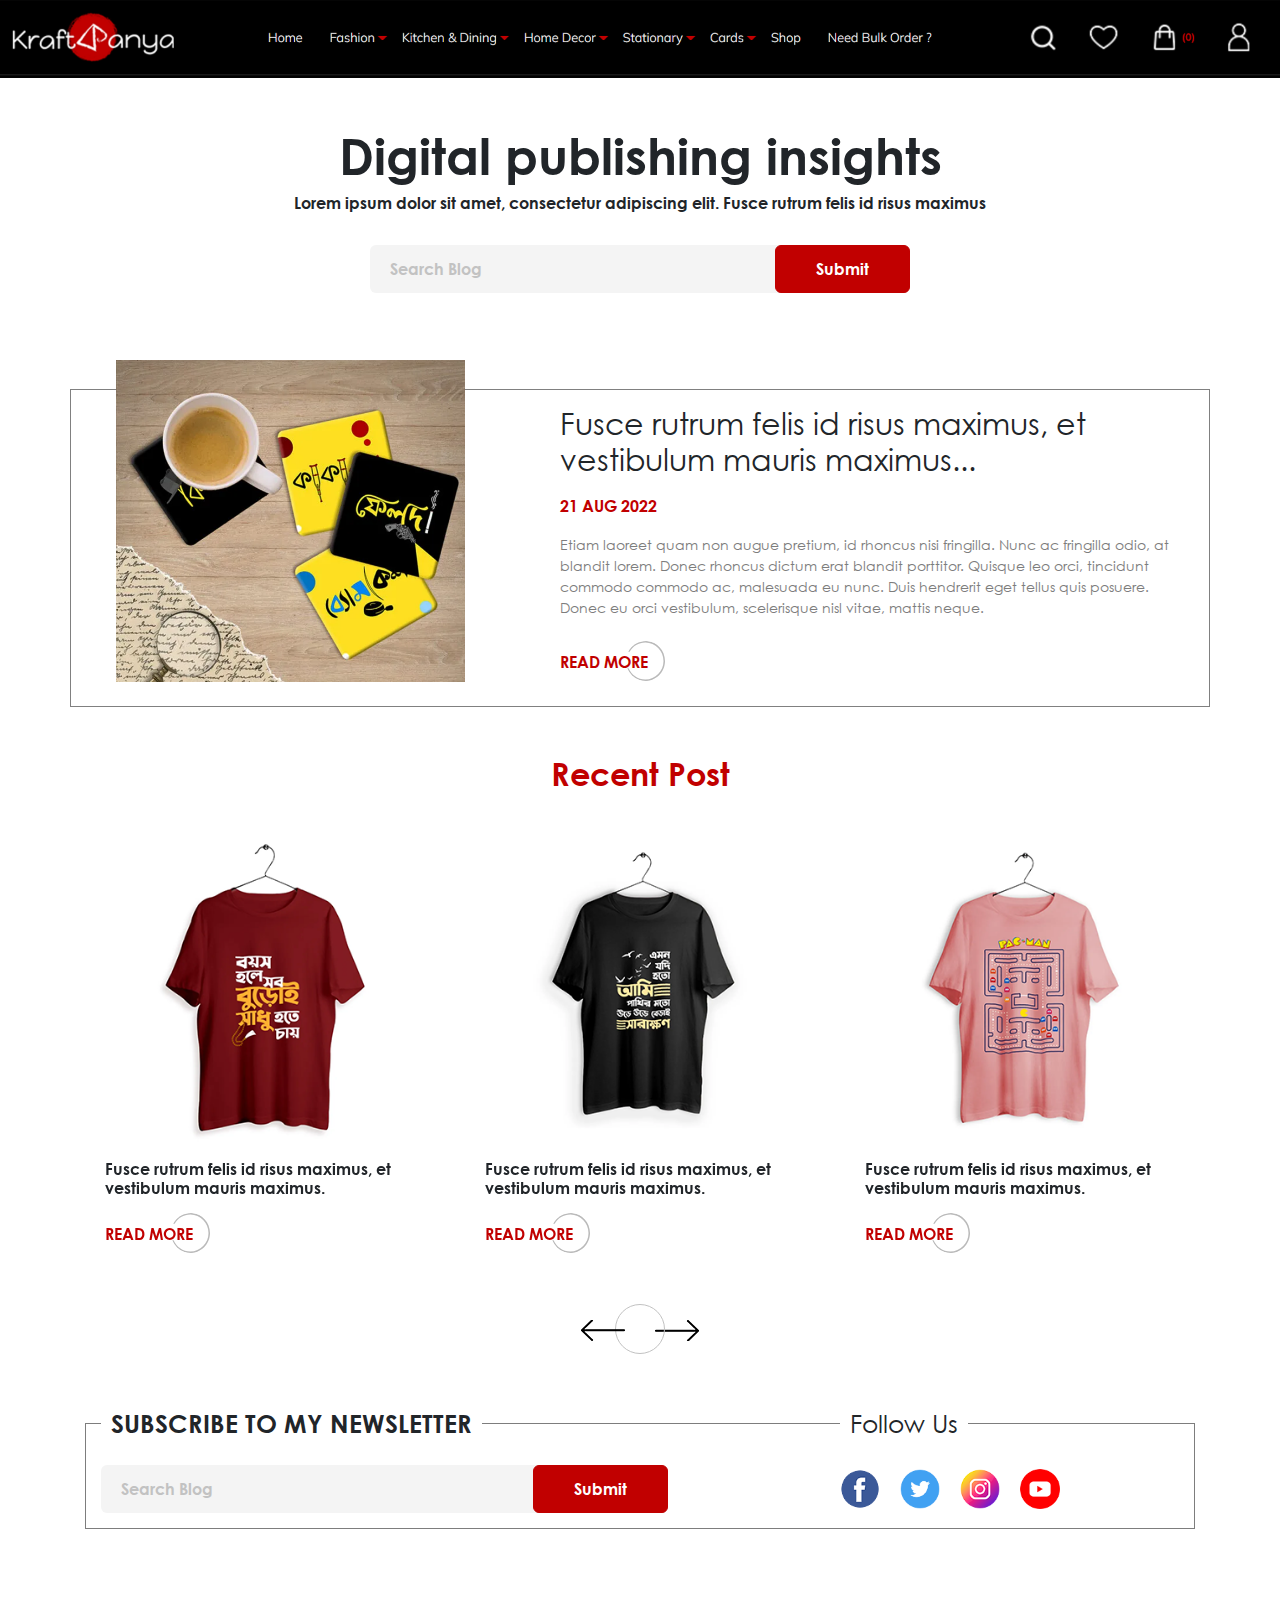
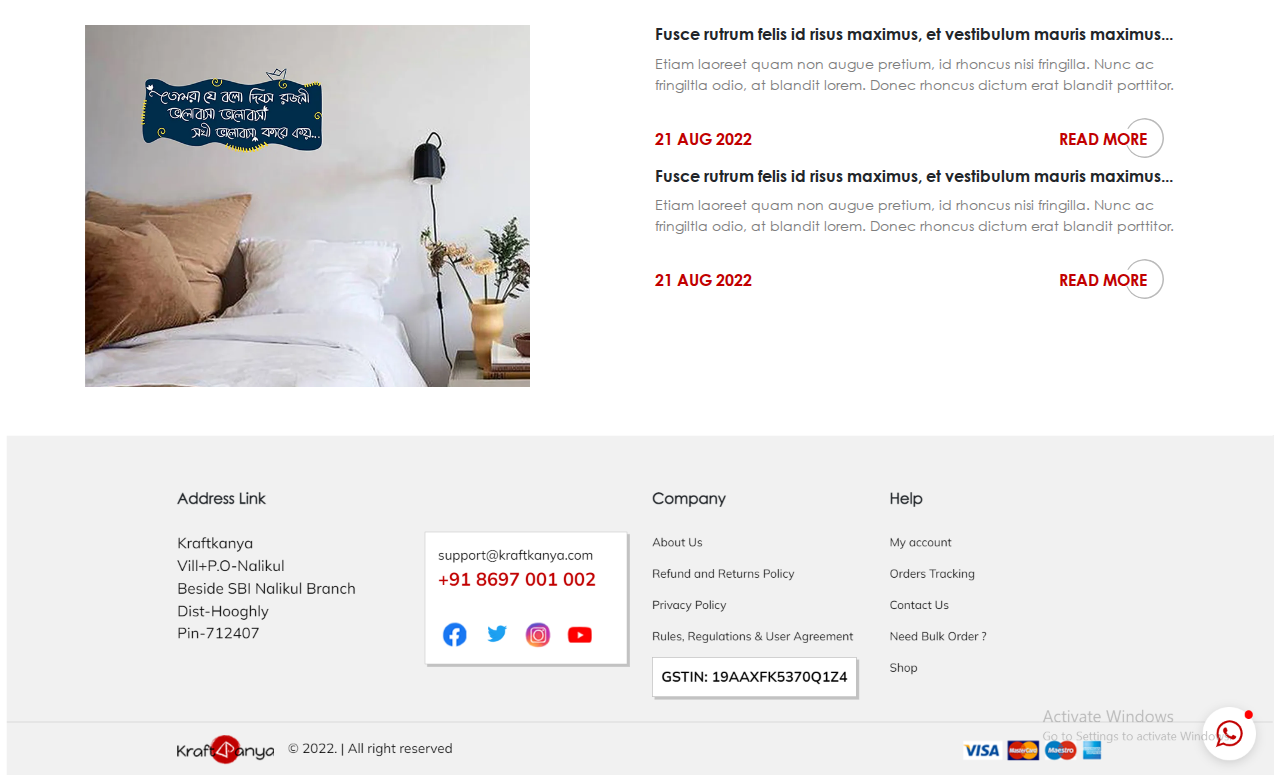
==== job-details.html @ a917bd7d "blog list page done" ====
<!DOCTYPE html>
<html lang="en">

<head>
    <meta charset="UTF-8">
    <meta http-equiv="X-UA-Compatible" content="IE=edge">
    <meta name="viewport" content="width=device-width, initial-scale=1.0">
    <link rel="stylesheet" href="https://cdn.jsdelivr.net/npm/bootstrap@4.6.2/dist/css/bootstrap.min.css">
    <link rel="stylesheet" href="./css/owl.carousel.css">
    <link rel="stylesheet" href="./css/style.css">
    <title>Kraft Kanya</title>
</head>

<body>
    <header>
        <nav>
            <img src="./images/kraftkanya-nav.png" class="img-fluid" alt="">
        </nav>
    </header>
    <section class="insights">
        <div class="container">
            <div class="digital-insights">
                <h1>Digital publishing insights</h1>
                <h6>Lorem ipsum dolor sit amet, consectetur adipiscing elit. Fusce rutrum felis id risus maximus</h6>
            </div>
            <div class="row justify-content-center">
                <div class="col-lg-6 d-flex justify-content-center">
                    <form action="" class="search-blog">
                        <input type="text" placeholder="Search Blog" class="search-blog-input">
                        <button type="submit" class="search-blog-submit">Submit</button>
                    </form>
                </div>
            </div>
        </div>
    </section>
    <section class="feature-blog">
        <div class="container">
            <div class="row justify-content-between bordered-row">
                <div class="col-lg-4">
                    <div class="feature-blog-img">
                        <img src="./images/blog-img1.png" class="img-fluid" alt="">

                    </div>
                </div>
                <div class="col-lg-7">
                    <div class="feature-blog-text">
                        <h3>Fusce rutrum felis id risus maximus, et vestibulum mauris maximus...</h3>
                        <span class="date">21 Aug 2022</span>
                        <p>
                            Etiam laoreet quam non augue pretium, id rhoncus nisi fringilla. Nunc ac fringilla odio, at
                            blandit lorem. Donec rhoncus dictum erat blandit porttitor. Quisque leo orci, tincidunt
                            commodo commodo ac, malesuada eu nunc. Duis hendrerit eget tellus quis posuere. Donec eu
                            orci vestibulum, scelerisque nisl vitae, mattis neque.
                        </p>
                        <a href="" class="read-more">Read More</a>
                    </div>
                </div>
            </div>
        </div>
    </section>

    <section class="recent-post">
        <div class="container">
            <h2>Recent Post</h2>
            <div class="owl-theme owl-carousel" id="recent-post">
                <div class="item">
                    <div class="post-card">
                        <div class="post-img-container">
                            <img src="./images/blog-img2.png" class="img-fluid" alt="">
                        </div>
                        <h6>Fusce rutrum felis id risus maximus, et vestibulum mauris maximus.</h6>
                        <a href="" class="read-more">Read More</a>
                    </div>
                </div>
                <div class="item">
                    <div class="post-card">
                        <div class="post-img-container">
                            <img src="./images/blog-img3.png" class="img-fluid" alt="">
                        </div>
                        <h6>Fusce rutrum felis id risus maximus, et vestibulum mauris maximus.</h6>
                        <a href="" class="read-more">Read More</a>
                    </div>
                </div>
                <div class="item">
                    <div class="post-card">
                        <div class="post-img-container">
                            <img src="./images/blog-img4.png" class="img-fluid" alt="">
                        </div>
                        <h6>Fusce rutrum felis id risus maximus, et vestibulum mauris maximus.</h6>
                        <a href="" class="read-more">Read More</a>
                    </div>
                </div>
            </div>

        </div>
    </section>

    <section class="newsletter">
        <div class="container">
            <fieldset>
                <legend>Subscribe to my Newsletter</legend>
                <div class="row">
                    <div class="col-lg-8">
                        <form action="" class="search-blog">
                            <input type="text" placeholder="Search Blog" class="search-blog-input">
                            <button type="submit" class="search-blog-submit">Submit</button>
                        </form>
                    </div>
                    <div class="col-lg-4 follow-us">
                        <h3>Follow Us</h3>
                        <ul class="follow-us-list">
                            <li>
                                <a href="">
                                    <img src="./images/facebook-icon.png" alt="">
                                </a>
                            </li>
                            <li>
                                <a href="">
                                    <img src="./images/twitter-icon.png" alt="">
                                </a>
                            </li>
                            <li>
                                <a href="">
                                    <img src="./images/instagram-icon.png" alt="">
                                </a>
                            </li>
                            <li>
                                <a href="">
                                    <img src="./images/youtube-icon.png" alt="">
                                </a>
                            </li>
                        </ul>
                    </div>
                </div>
            </fieldset>

        </div>
    </section>

    <section class="other-blogs">
        <div class="container">
            <div class="row justify-content-between">
                <div class="col-lg-5">
                    <div class="blog-img-container">
                        <img src="./images/blog-img5.png" class="img-fluid" alt="">
                    </div>
                </div>
                <div class="col-lg-6">
                    <ul>
                        <li>
                            <h6>Fusce rutrum felis id risus maximus, et vestibulum mauris maximus...</h6>
                            <p>
                                Etiam laoreet quam non augue pretium, id rhoncus nisi fringilla.
                                Nunc ac fringiltla odio, at blandit lorem. Donec rhoncus dictum erat blandit porttitor.
                            </p>
                            <div class="d-flex justify-content-between align-items-center">
                                <span class="date">21 Aug 2022</span>
                                <a href="" class="read-more">Read More</a>
                            </div>
                        </li>
                        <li>
                            <h6>Fusce rutrum felis id risus maximus, et vestibulum mauris maximus...</h6>
                            <p>
                                Etiam laoreet quam non augue pretium, id rhoncus nisi fringilla.
                                Nunc ac fringiltla odio, at blandit lorem. Donec rhoncus dictum erat blandit porttitor.
                            </p>
                            <div class="d-flex justify-content-between align-items-center">
                                <span class="date">21 Aug 2022</span>
                                <a href="" class="read-more">Read More</a>
                            </div>
                        </li>
                    </ul>
                </div>
            </div>
        </div>

    </section>
    <footer>
        <img src="./images/kraftkanya-footer.png" class="img-fluid" alt="">
    </footer>

    <script src="https://cdn.jsdelivr.net/npm/bootstrap@4.6.2/dist/js/bootstrap.bundle.min.js"></script>
    <script src="./js/jquery-1.12.3.min.js"></script>
    <script src="./js/owl.carousel.js"></script>
    <script src="./js/index.js"></script>
</body>

</html>
---- css/style.css ----
/* @import url('../fonts/stylesheet.css'); */
@font-face {
  font-family: 'Century Gothic';
  src: url("../fonts/CenturyGothic.eot");
  src: url("../fonts/CenturyGothic.eot?#iefix") format("embedded-opentype"), url("../fonts/CenturyGothic.woff2") format("woff2"), url("../fonts/CenturyGothic.woff") format("woff"), url("../fonts/CenturyGothic.ttf") format("truetype");
  font-weight: normal;
  font-style: normal;
  font-display: swap;
}

@font-face {
  font-family: 'Century Gothic';
  src: url("../fonts/CenturyGothic-Bold.eot");
  src: url("../fonts/CenturyGothic-Bold.eot?#iefix") format("embedded-opentype"), url("../fonts/CenturyGothic-Bold.woff2") format("woff2"), url("../fonts/CenturyGothic-Bold.woff") format("woff"), url("../fonts/CenturyGothic-Bold.ttf") format("truetype");
  font-weight: bold;
  font-style: normal;
  font-display: swap;
}

body {
  margin: 0;
  padding: 0;
  font-family: 'Century Gothic';
}

html {
  scroll-behavior: smooth;
}

h1,
h2,
h3,
h4,
h5,
h6,
p,
span,
button {
  font-family: 'Century Gothic';
}

h1 {
  font-size: 70px;
  font-weight: bold;
}

h3 {
  font-size: 40pt;
}

h6 {
  font-size: 30px;
  font-weight: bold;
}

p {
  font-size: 24px;
  color: #7d7d7d;
}

ul {
  margin: 0px;
  padding: 0px;
  list-style: none;
}

input::-webkit-inner-spin-button,
input::-webkit-outer-spin-button {
  -webkit-appearance: none;
  margin: 0;
}

input:focus {
  outline: none;
}

input[type=number] {
  -moz-appearance: textfield;
  -webkit-appearance: textfield;
}

.insights, .feature-blog, .newsletter, .other-blogs {
  padding: 5rem 0;
}

@media (max-width: 1440px) {
  .insights, .feature-blog, .newsletter, .other-blogs {
    padding: 3rem 0;
  }
}

.insights .digital-insights {
  padding-bottom: 2.5rem;
}

@media (max-width: 1440px) {
  .insights .digital-insights {
    padding-bottom: 1.5rem;
  }
}

.read-more {
  margin-left: -3rem;
  border-radius: 35px;
  color: #c10000;
  padding: 1rem 3rem;
  position: relative;
  font-size: 1rem;
  text-transform: uppercase;
  z-index: 0;
  font-weight: 600;
  display: inline-block;
}

.read-more::after {
  content: "";
  width: 40px;
  height: 40px;
  border-radius: 50%;
  position: absolute;
  right: 30px;
  top: 7px;
  z-index: -1;
  background: url("../images/round.svg") no-repeat center;
  -webkit-transition: 0.5s;
  transition: 0.5s;
  -webkit-transform: rotate(180deg);
  transform: rotate(180deg);
}

.read-more::before {
  content: "";
  position: absolute;
  width: 0px;
  top: 27px;
  height: 2px;
  background: #c2c2c2;
  left: 0px;
  -webkit-transition: 0.5s;
  transition: 0.5s;
  -webkit-transform: translateX(264%);
  transform: translateX(264%);
}

.read-more:hover {
  color: #000000;
  text-decoration: none;
}

.read-more:hover::before {
  width: 55px;
}

.read-more:hover::after {
  -webkit-transform: rotate(360deg);
  transform: rotate(360deg);
}

.date {
  color: #c10000;
  position: relative;
  font-size: 1rem;
  text-transform: uppercase;
  z-index: 0;
  font-weight: 600;
}

.bordered-row {
  border: 1px solid grey;
}

.insights .digital-insights {
  text-align: center;
}

.insights .digital-insights h1 {
  font-weight: bold;
}

.insights .digital-insights p {
  font-size: 16px;
  font-weight: normal;
}

.search-blog {
  height: 4rem;
  width: 100%;
  background-color: #f4f4f4;
  border-radius: 6px;
  display: -webkit-box;
  display: -ms-flexbox;
  display: flex;
  -webkit-box-pack: justify;
      -ms-flex-pack: justify;
          justify-content: space-between;
}

.search-blog .search-blog-input {
  border: none;
  background-color: transparent;
  height: 100%;
  width: 70%;
  padding: 0 20px;
}

.search-blog .search-blog-input::-webkit-input-placeholder {
  font-size: 24px;
  font-weight: bold;
  color: #c2c2c2;
}

.search-blog .search-blog-input:-ms-input-placeholder {
  font-size: 24px;
  font-weight: bold;
  color: #c2c2c2;
}

.search-blog .search-blog-input::-ms-input-placeholder {
  font-size: 24px;
  font-weight: bold;
  color: #c2c2c2;
}

.search-blog .search-blog-input::placeholder {
  font-size: 24px;
  font-weight: bold;
  color: #c2c2c2;
}

.search-blog .search-blog-submit {
  background: #c10000;
  padding: 10px 40px;
  right: 0px;
  bottom: 0px;
  color: #ffffff;
  font-size: 24px;
  font-weight: bold;
  border: 1px solid #c10000;
  border-radius: 6px;
}

.feature-blog .feature-blog-img > img {
  margin-left: 30px;
  margin-top: -30px;
}

.feature-blog .feature-blog-text h3 {
  margin-top: 1rem;
  margin-bottom: 1rem;
}

.feature-blog .feature-blog-text > .date,
.feature-blog .feature-blog-text p {
  display: block;
  margin-bottom: 1rem;
}

.feature-blog .feature-blog-text > .read-more {
  margin-bottom: 1rem;
}

.recent-post h2 {
  color: #c10000;
  font-weight: bold;
  text-align: center;
}

.recent-post .owl-carousel {
  margin-top: 30px;
  overflow: hidden;
}

.recent-post .post-card {
  padding: 10px 20px;
  margin-top: 30px;
}

.recent-post .post-card .post-img-container {
  margin-top: -30px;
  background-color: #ffffff;
}

.recent-post .post-card h6 {
  margin-top: 1rem;
}

.newsletter fieldset {
  border: 1px solid #7d7d7d;
  padding: 15px;
}

.newsletter fieldset legend {
  font-size: 35px !important;
  font-weight: bold;
  display: inline-block;
  width: auto;
  text-transform: uppercase;
  font-size: 1rem;
  padding: 0px 10px;
}

.newsletter fieldset .search-blog {
  width: 80%;
}

.newsletter .follow-us {
  margin-top: -3.5rem;
}

.newsletter .follow-us > h3 {
  font-size: 35px;
  display: inline-block;
  background-color: #ffffff;
  padding: 0px 10px;
  margin-bottom: 30px;
}

.newsletter .follow-us-list {
  display: -webkit-box;
  display: -ms-flexbox;
  display: flex;
  -webkit-box-align: center;
      -ms-flex-align: center;
          align-items: center;
}

.newsletter .follow-us-list li {
  margin-right: 20px;
}

.newsletter .follow-us-list li a img {
  height: 40px;
  width: 40px;
}

.other-blogs .blog-img-container {
  position: relative;
  height: 100%;
  width: 100%;
}

.other-blogs .blog-img-container .blog-img-desc {
  position: absolute;
  height: inherit;
  width: inherit;
  top: 0;
  left: 0;
  background: -webkit-gradient(linear, left top, left bottom, from(rgba(255, 255, 255, 0.301)), to(#0c0c0d));
  background: linear-gradient(180deg, rgba(255, 255, 255, 0.301), #0c0c0d);
  display: -webkit-box;
  display: -ms-flexbox;
  display: flex;
  -webkit-box-orient: vertical;
  -webkit-box-direction: normal;
      -ms-flex-direction: column;
          flex-direction: column;
  -webkit-box-pack: end;
      -ms-flex-pack: end;
          justify-content: end;
  -webkit-box-align: end;
      -ms-flex-align: end;
          align-items: flex-end;
  color: #ffffff;
  padding: 20px;
}

.other-blogs .other-blogs-list li {
  margin-bottom: 30px;
}

.other-blogs .other-blogs-list li p {
  margin-bottom: 0;
}

.owl-nav {
  display: -webkit-box;
  display: -ms-flexbox;
  display: flex;
  -webkit-box-pack: center;
  -ms-flex-pack: center;
  justify-content: center;
  -webkit-box-align: center;
  -ms-flex-align: center;
  align-items: center;
  margin-top: 3rem;
  position: relative;
  margin-bottom: 1rem;
}

.owl-nav:before {
  content: "";
  width: 50px;
  height: 50px;
  border-radius: 50%;
  border: 1px solid #c2c2c2;
  left: 0px;
  right: 0px;
  margin: 0 auto;
  position: absolute;
  top: -16px;
}

.owl-nav .owl-prev,
.owl-nav .owl-next {
  background: url("../images/arrow.png") no-repeat center;
  width: 44px;
  height: 21px;
  text-indent: -99999px;
}

.owl-nav .owl-prev {
  -webkit-transform: rotate(180deg);
  transform: rotate(180deg);
  margin-right: 15px;
}

.owl-nav .owl-next {
  margin-left: 15px;
}

@media (max-width: 1440px) {
  h1 {
    font-size: 50px;
  }
  h3 {
    font-size: 30px;
  }
  h6 {
    font-size: 16px;
  }
  p {
    font-size: 14px;
  }
  .search-blog {
    height: 3rem;
  }
  .search-blog .search-blog-input::-webkit-input-placeholder,
  .search-blog .search-blog-submit {
    font-size: 16px;
  }
  .search-blog .search-blog-input:-ms-input-placeholder,
  .search-blog .search-blog-submit {
    font-size: 16px;
  }
  .search-blog .search-blog-input::-ms-input-placeholder,
  .search-blog .search-blog-submit {
    font-size: 16px;
  }
  .search-blog .search-blog-input::placeholder,
  .search-blog .search-blog-submit {
    font-size: 16px;
  }
  .newsletter fieldset legend {
    font-size: 25px !important;
  }
  .newsletter .follow-us > h3 {
    font-size: 25px;
  }
}

@media (max-width: 991.91px) {
  .feature-blog .feature-blog-img > img {
    margin-left: auto;
    margin-top: 0;
  }
  .newsletter .follow-us {
    margin-top: 2.5rem;
  }
  .newsletter fieldset .search-blog {
    width: 100%;
  }
  .newsletter .follow-us > h3 {
    margin-bottom: 1rem;
  }
}

@media only screen and (max-width: 480px) {
  h1 {
    font-size: 40px;
  }
  .read-more {
    font-size: 13px;
    margin-top: 0rem;
    padding: 1rem 1.5rem;
  }
  .read-more:after {
    right: 10px;
    opacity: 0.5;
  }
  .read-more:before {
    -webkit-transform: translateX(204%);
    transform: translateX(204%);
    width: 50px;
  }
}
/*# sourceMappingURL=style.css.map */
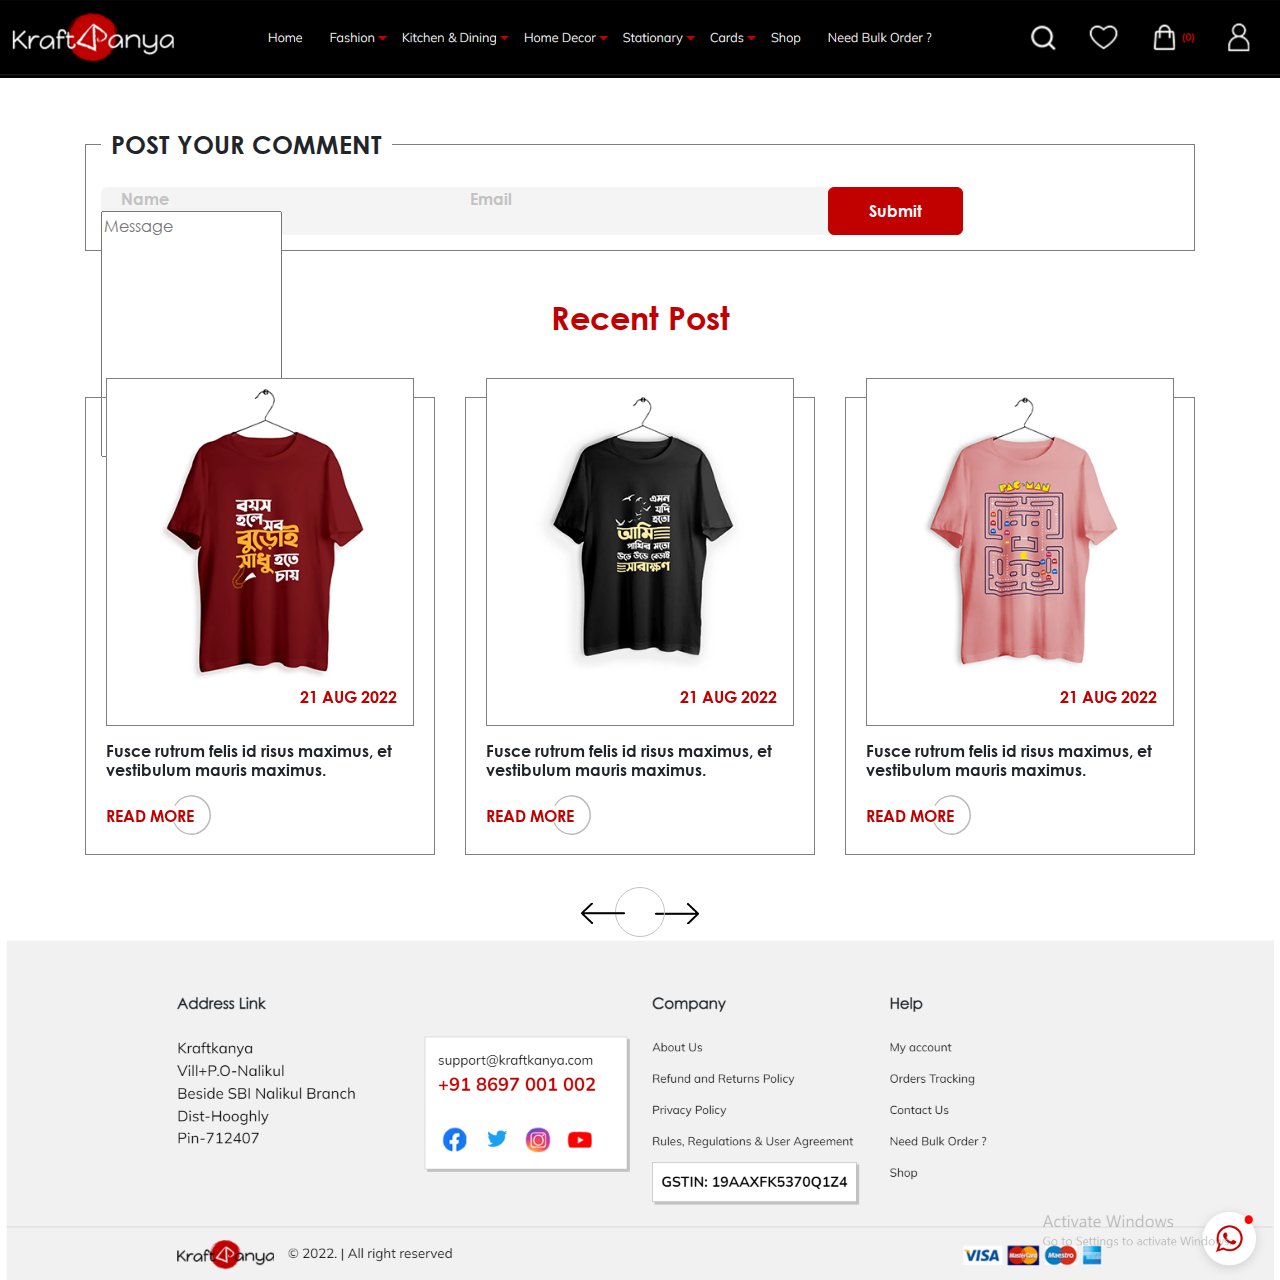
==== commit 945574f5: "blog details page started" ====
--- a/job-details.html
+++ b/job-details.html
@@ -17,41 +17,69 @@
             <img src="./images/kraftkanya-nav.png" class="img-fluid" alt="">
         </nav>
     </header>
-    <section class="insights">
+
+
+    <section class="newsletter">
         <div class="container">
-            <div class="digital-insights">
-                <h1>Digital publishing insights</h1>
-                <h6>Lorem ipsum dolor sit amet, consectetur adipiscing elit. Fusce rutrum felis id risus maximus</h6>
-            </div>
-            <div class="row justify-content-center">
-                <div class="col-lg-6 d-flex justify-content-center">
-                    <form action="" class="search-blog">
-                        <input type="text" placeholder="Search Blog" class="search-blog-input">
-                        <button type="submit" class="search-blog-submit">Submit</button>
-                    </form>
-                </div>
-            </div>
+            <fieldset>
+                <legend>Post Your Comment</legend>
+                <form action="" class="search-blog">
+                    <div class="row">
+                        <div class="col-lg-6">
+                            <input type="text" placeholder="Name" class="search-blog-input">
+                        </div>
+                        <div class="col-lg-6">
+                            <input type="email" placeholder="Email" class="search-blog-input">
+                        </div>
+                        <div class="col-lg-12">
+                            <textarea name="" id="" rows="10" placeholder="Message"></textarea>
+                        </div>
+                    </div>
+                    <button type="submit" class="search-blog-submit">Submit</button>
+                </form>
+            </fieldset>
+
         </div>
     </section>
-    <section class="feature-blog">
+
+
+    <section class="recent-post">
         <div class="container">
-            <div class="row justify-content-between bordered-row">
-                <div class="col-lg-4">
-                    <div class="feature-blog-img">
-                        <img src="./images/blog-img1.png" class="img-fluid" alt="">
-
+            <h2>Recent Post</h2>
+            <div class="owl-theme owl-carousel" id="recent-post">
+                <div class="item">
+                    <div class="post-card bordered-row">
+                        <div class="post-img-container bordered-row">
+                            <img src="./images/blog-img2.png" class="img-fluid" alt="">
+                            <div class="d-flex justify-content-end">
+                                <span class="date pr-3 pb-3">21 Aug 2022</span>
+                            </div>
+                        </div>
+                        <h6>Fusce rutrum felis id risus maximus, et vestibulum mauris maximus.</h6>
+                        <a href="" class="read-more">Read More</a>
                     </div>
                 </div>
-                <div class="col-lg-7">
-                    <div class="feature-blog-text">
-                        <h3>Fusce rutrum felis id risus maximus, et vestibulum mauris maximus...</h3>
-                        <span class="date">21 Aug 2022</span>
-                        <p>
-                            Etiam laoreet quam non augue pretium, id rhoncus nisi fringilla. Nunc ac fringilla odio, at
-                            blandit lorem. Donec rhoncus dictum erat blandit porttitor. Quisque leo orci, tincidunt
-                            commodo commodo ac, malesuada eu nunc. Duis hendrerit eget tellus quis posuere. Donec eu
-                            orci vestibulum, scelerisque nisl vitae, mattis neque.
-                        </p>
+                <div class="item">
+                    <div class="post-card bordered-row">
+                        <div class="post-img-container bordered-row">
+                            <img src="./images/blog-img3.png" class="img-fluid" alt="">
+                            <div class="d-flex justify-content-end">
+                                <span class="date pr-3 pb-3">21 Aug 2022</span>
+                            </div>
+                        </div>
+                        <h6>Fusce rutrum felis id risus maximus, et vestibulum mauris maximus.</h6>
+                        <a href="" class="read-more">Read More</a>
+                    </div>
+                </div>
+                <div class="item">
+                    <div class="post-card bordered-row">
+                        <div class="post-img-container bordered-row">
+                            <img src="./images/blog-img4.png" class="img-fluid" alt="">
+                            <div class="d-flex justify-content-end">
+                                <span class="date pr-3 pb-3">21 Aug 2022</span>
+                            </div>
+                        </div>
+                        <h6>Fusce rutrum felis id risus maximus, et vestibulum mauris maximus.</h6>
                         <a href="" class="read-more">Read More</a>
                     </div>
                 </div>
@@ -59,128 +87,12 @@
         </div>
     </section>
 
-    <section class="recent-post">
-        <div class="container">
-            <h2>Recent Post</h2>
-            <div class="owl-theme owl-carousel" id="recent-post">
-                <div class="item">
-                    <div class="post-card">
-                        <div class="post-img-container">
-                            <img src="./images/blog-img2.png" class="img-fluid" alt="">
-                        </div>
-                        <h6>Fusce rutrum felis id risus maximus, et vestibulum mauris maximus.</h6>
-                        <a href="" class="read-more">Read More</a>
-                    </div>
-                </div>
-                <div class="item">
-                    <div class="post-card">
-                        <div class="post-img-container">
-                            <img src="./images/blog-img3.png" class="img-fluid" alt="">
-                        </div>
-                        <h6>Fusce rutrum felis id risus maximus, et vestibulum mauris maximus.</h6>
-                        <a href="" class="read-more">Read More</a>
-                    </div>
-                </div>
-                <div class="item">
-                    <div class="post-card">
-                        <div class="post-img-container">
-                            <img src="./images/blog-img4.png" class="img-fluid" alt="">
-                        </div>
-                        <h6>Fusce rutrum felis id risus maximus, et vestibulum mauris maximus.</h6>
-                        <a href="" class="read-more">Read More</a>
-                    </div>
-                </div>
-            </div>
-
-        </div>
-    </section>
-
-    <section class="newsletter">
-        <div class="container">
-            <fieldset>
-                <legend>Subscribe to my Newsletter</legend>
-                <div class="row">
-                    <div class="col-lg-8">
-                        <form action="" class="search-blog">
-                            <input type="text" placeholder="Search Blog" class="search-blog-input">
-                            <button type="submit" class="search-blog-submit">Submit</button>
-                        </form>
-                    </div>
-                    <div class="col-lg-4 follow-us">
-                        <h3>Follow Us</h3>
-                        <ul class="follow-us-list">
-                            <li>
-                                <a href="">
-                                    <img src="./images/facebook-icon.png" alt="">
-                                </a>
-                            </li>
-                            <li>
-                                <a href="">
-                                    <img src="./images/twitter-icon.png" alt="">
-                                </a>
-                            </li>
-                            <li>
-                                <a href="">
-                                    <img src="./images/instagram-icon.png" alt="">
-                                </a>
-                            </li>
-                            <li>
-                                <a href="">
-                                    <img src="./images/youtube-icon.png" alt="">
-                                </a>
-                            </li>
-                        </ul>
-                    </div>
-                </div>
-            </fieldset>
-
-        </div>
-    </section>
-
-    <section class="other-blogs">
-        <div class="container">
-            <div class="row justify-content-between">
-                <div class="col-lg-5">
-                    <div class="blog-img-container">
-                        <img src="./images/blog-img5.png" class="img-fluid" alt="">
-                    </div>
-                </div>
-                <div class="col-lg-6">
-                    <ul>
-                        <li>
-                            <h6>Fusce rutrum felis id risus maximus, et vestibulum mauris maximus...</h6>
-                            <p>
-                                Etiam laoreet quam non augue pretium, id rhoncus nisi fringilla.
-                                Nunc ac fringiltla odio, at blandit lorem. Donec rhoncus dictum erat blandit porttitor.
-                            </p>
-                            <div class="d-flex justify-content-between align-items-center">
-                                <span class="date">21 Aug 2022</span>
-                                <a href="" class="read-more">Read More</a>
-                            </div>
-                        </li>
-                        <li>
-                            <h6>Fusce rutrum felis id risus maximus, et vestibulum mauris maximus...</h6>
-                            <p>
-                                Etiam laoreet quam non augue pretium, id rhoncus nisi fringilla.
-                                Nunc ac fringiltla odio, at blandit lorem. Donec rhoncus dictum erat blandit porttitor.
-                            </p>
-                            <div class="d-flex justify-content-between align-items-center">
-                                <span class="date">21 Aug 2022</span>
-                                <a href="" class="read-more">Read More</a>
-                            </div>
-                        </li>
-                    </ul>
-                </div>
-            </div>
-        </div>
-
-    </section>
     <footer>
         <img src="./images/kraftkanya-footer.png" class="img-fluid" alt="">
     </footer>
 
+    <script src="./js/jquery-1.12.3.min.js"></script>
     <script src="https://cdn.jsdelivr.net/npm/bootstrap@4.6.2/dist/js/bootstrap.bundle.min.js"></script>
-    <script src="./js/jquery-1.12.3.min.js"></script>
     <script src="./js/owl.carousel.js"></script>
     <script src="./js/index.js"></script>
 </body>
